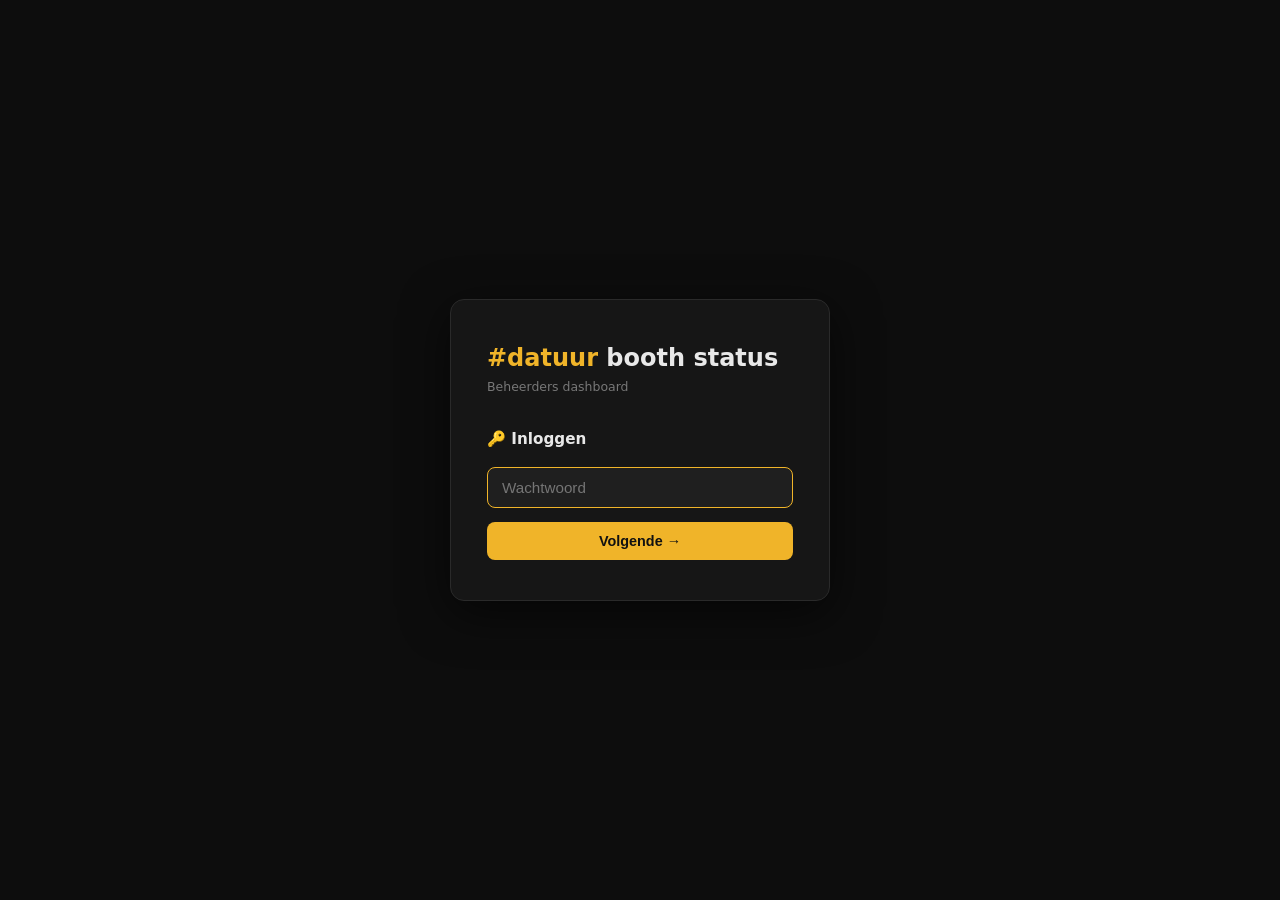
==== public/index.html @ 618bc547 "fix: replace run_worker_first with client-side hostname redirect run_worker_first:true caused env.AS" ====
﻿<!DOCTYPE html>
<html lang="nl">

<head>
  <meta charset="UTF-8" />
  <meta name="viewport" content="width=device-width, initial-scale=1.0" />
  <!-- Redirect event.datuur.be to the event QR page -->
  <script>if (location.hostname === 'event.datuur.be') location.replace('/event/');</script>
  <title>Booth Status 📷 datuur.be</title>
  <link rel="icon"
    href="data:image/svg+xml,<svg xmlns='http://www.w3.org/2000/svg' viewBox='0 0 100 100'><text y='.9em' font-size='90'>📷</text></svg>" />
  <link rel="stylesheet" href="/css/dashboard.css" />
</head>

<body>

  <div class="app">

    <!-- Header -->
    <header>
      <div class="logo">#datuur <span>booth status</span></div>
      <div class="header-meta">
        <span id="lastUpdated"></span>
        <button class="header-btn" onclick="doRefresh()">🔄 Refresh</button>
        <button class="header-btn danger" onclick="doLogout()">🔒 Logout</button>
      </div>
    </header>

    <div id="offlineBanner">⚠️ Booth lijkt offline — laatste ping meer dan 2 minuten geleden</div>

    <div id="loadingState">
      <div class="spinner"></div>
      <div>Status laden…</div>
    </div>

    <div id="mainContent">

      <!-- Hero: status + event -->
      <div class="hero">
        <div class="hero-card">
          <div class="label">Booth Status</div>
          <div id="statusPill"></div>
          <div class="sub" id="lastPing"></div>
        </div>
        <div class="hero-card">
          <div class="hc-icon">📅</div>
          <div class="label">Actief evenement</div>
          <div class="value value-accent" id="activeEventName">—</div>
          <div class="sub" id="photosToday"></div>
          <div class="sub" id="eventUserCount"></div>
          <div class="sub" id="eventPartyHosts"></div>
          <div id="eventSwitcherWrap" style="display:none;margin-top:10px">
            <select id="eventSwitcher" class="event-switcher-select" onchange="doSwitchEvent(this.value)"></select>
          </div>
        </div>
      </div>

      <!-- Stat cards -->
      <div class="stats-row">
        <div class="stat-card">
          <div class="sc-label">Foto's vandaag</div>
          <div class="sc-value value-accent" id="statPhotos">—</div>
        </div>
        <div class="stat-card">
          <div class="sc-label">Gasten gezien</div>
          <div class="sc-value" id="statGuests">—</div>
        </div>
        <div class="stat-card">
          <div class="sc-label">Herkenningen</div>
          <div class="sc-value value-green" id="statRecognition">—</div>
        </div>
        <div class="stat-card">
          <div class="sc-label">Booth Uptime</div>
          <div class="sc-value" id="statUptime">—</div>
          <div class="sc-sub" id="statUptimeSince"></div>
        </div>
      </div>

      <!-- Admin panel -->
      <div id="adminPanel" class="admin-panel">
        <div class="admin-panel-header">
          <span class="admin-panel-title">⚙️ Event instellingen</span>
          <span class="admin-event-name" id="adminEventName">—</span>
        </div>
        <div class="toggles-grid" id="adminToggles"></div>
        <div class="admin-section-label">📐 Toegestane layouts</div>
        <div class="layouts-grid" id="adminLayouts"></div>
        <div class="admin-section-label">⏱️ Slideshow idle timer</div>
        <div class="timer-row">
          <input type="number" id="slideshowTimer" class="timer-input" min="5" max="600" step="5" value="60"
            oninput="window._adminMarkTimer(this.value, this.dataset.eventId)">
          <span class="timer-label">sec. inactiviteit voor slideshow</span>
        </div>
        <div class="admin-save-bar">
          <span class="pending-count" id="pendingCount">Geen wijzigingen</span>
          <span class="save-feedback" id="saveFeedback"></span>
          <button class="save-btn" id="saveBtn" onclick="saveChanges()">💾 Opslaan</button>
        </div>
        <div class="admin-hint">Klik <strong>Opslaan</strong> om wijzigingen door te sturen. De booth verwerkt ze bij de
          volgende synchronisatie (~30s).</div>
      </div>

      <!-- Features + Errors side by side -->
      <div class="two-col">
        <div>
          <div class="section-title">Functies</div>
          <div class="features-overview" id="featuresOverview"></div>
        </div>
        <div>
          <div id="errorsSection" style="display:none">
            <div class="section-title">Recente fouten</div>
            <div class="errors-list" id="errorsList"></div>
          </div>
        </div>
      </div>

      <!-- System info -->
      <div class="section-title">Systeeminformatie</div>
      <div class="info-row" id="infoRow"></div>

      <!-- Memory -->
      <div class="section-title">Geheugengebruik</div>
      <div class="memory-bar-wrap">
        <div class="mem-labels">
          <span id="memUsed">—</span>
          <span id="memTotal">—</span>
        </div>
        <div class="mem-bar-bg">
          <div class="mem-bar-fill" id="memBarFill" style="width:0%"></div>
        </div>
      </div>

      <!-- Services -->
      <div class="section-title">Services Status</div>
      <div class="services-grid" id="servicesGrid"></div>

      <!-- Memory sparkline -->
      <div class="section-title">Geheugen geschiedenis</div>
      <div class="sparkline-wrap">
        <div class="sparkline-header">
          <span class="sparkline-title">Laatste 100 metingen</span>
          <span class="sparkline-peak" id="sparklinePeak"></span>
        </div>
        <svg id="sparkline" viewBox="0 0 400 70" preserveAspectRatio="none"></svg>
        <div class="sparkline-x-labels">
          <span>-5m</span><span>-4m</span><span>-3m</span><span>-2m</span><span>-1m</span><span>Nu</span>
        </div>
      </div>

      <!-- Action buttons -->
      <div class="action-buttons">
        <button class="action-btn primary" onclick="doRestartBooth()">🔄 Restart Booth</button>
        <button class="action-btn" onclick="doRestartServices()">⚙️ Restart Services</button>
        <button class="action-btn danger" onclick="doClearQueue()">🗑️ Clear Queue</button>
      </div>

    </div><!-- /mainContent -->
  </div><!-- /app -->

  <script type="module" src="/js/dashboard.js"></script>
</body>

</html>
---- css/dashboard.css ----
/* ── Reset & base ── */
*,
*::before,
*::after {
    box-sizing: border-box;
    margin: 0;
    padding: 0;
}

:root {
    --bg: #0d0d0d;
    --surface: #161616;
    --surface2: #1f1f1f;
    --border: #2a2a2a;
    --text: #e8e8e8;
    --muted: #777;
    --accent: #f0b429;
    --green: #22c55e;
    --red: #ef4444;
    --orange: #f97316;
    --blue: #3b82f6;
    --radius: 14px;
    --radius-sm: 8px;
}

html,
body {
    height: 100%;
    background: var(--bg);
    color: var(--text);
    font-family: 'Segoe UI', system-ui, sans-serif;
    font-size: 16px;
    line-height: 1.5;
}

/* ── Layout ── */
.app {
    max-width: 1100px;
    margin: 0 auto;
    padding: 20px 16px 48px;
}

/* ── Header ── */
header {
    display: flex;
    align-items: center;
    justify-content: space-between;
    padding: 18px 0 24px;
    border-bottom: 1px solid var(--border);
    margin-bottom: 24px;
    flex-wrap: wrap;
    gap: 12px;
}

.logo {
    font-size: 1.5rem;
    font-weight: 700;
    letter-spacing: -0.5px;
    color: var(--accent);
}

.logo span {
    color: var(--text);
}

.header-meta {
    display: flex;
    align-items: center;
    gap: 12px;
}

#lastUpdated {
    font-size: 0.78rem;
    color: var(--muted);
}

.header-btn {
    background: var(--surface2);
    border: 1px solid var(--border);
    color: var(--text);
    font-size: 0.78rem;
    padding: 6px 14px;
    border-radius: 999px;
    cursor: pointer;
    transition: background 0.15s;
    display: inline-flex;
    align-items: center;
    gap: 6px;
    text-decoration: none;
}

.header-btn:hover {
    background: var(--border);
}

.header-btn.danger:hover {
    color: var(--red);
    border-color: var(--red);
    background: transparent;
}

/* ── Status pill ── */
.status-pill {
    display: inline-flex;
    align-items: center;
    gap: 7px;
    padding: 6px 16px;
    border-radius: 999px;
    font-size: 0.9rem;
    font-weight: 600;
}

.status-pill .dot {
    width: 9px;
    height: 9px;
    border-radius: 50%;
    animation: pulse 2s infinite;
}

.pill-online {
    background: rgba(34, 197, 94, 0.12);
    color: var(--green);
}

.pill-online .dot {
    background: var(--green);
}

.pill-offline {
    background: rgba(239, 68, 68, 0.12);
    color: var(--red);
}

.pill-offline .dot {
    background: var(--red);
    animation: none;
}

.pill-unknown {
    background: rgba(119, 119, 119, 0.12);
    color: var(--muted);
}

.pill-unknown .dot {
    background: var(--muted);
    animation: none;
}

@keyframes pulse {

    0%,
    100% {
        opacity: 1;
    }

    50% {
        opacity: 0.35;
    }
}

/* ── Hero row ── */
.hero {
    display: grid;
    grid-template-columns: 1fr 1fr;
    gap: 16px;
    margin-bottom: 20px;
}

@media(max-width: 600px) {
    .hero {
        grid-template-columns: 1fr;
    }
}

.hero-card {
    background: var(--surface);
    border: 1px solid var(--border);
    border-radius: var(--radius);
    padding: 20px 22px;
    display: flex;
    flex-direction: column;
    gap: 4px;
}

.hero-card .hc-icon {
    font-size: 2rem;
    margin-bottom: 6px;
}

.hero-card .label {
    font-size: 0.72rem;
    text-transform: uppercase;
    letter-spacing: 0.08em;
    color: var(--muted);
    margin-bottom: 4px;
}

.hero-card .value {
    font-size: 2rem;
    font-weight: 700;
    line-height: 1.1;
}

.hero-card .sub {
    font-size: 0.78rem;
    color: var(--muted);
    margin-top: 2px;
}

.value-green {
    color: var(--green);
}

.value-red {
    color: var(--red);
}

.value-orange {
    color: var(--orange);
}

.value-accent {
    color: var(--accent);
}

/* ── Stats row ── */
.stats-row {
    display: grid;
    grid-template-columns: repeat(auto-fill, minmax(200px, 1fr));
    gap: 12px;
    margin-bottom: 20px;
}

@media(max-width: 480px) {
    .stats-row {
        grid-template-columns: 1fr 1fr;
    }
}

.stat-card {
    background: var(--surface);
    border: 1px solid var(--border);
    border-radius: var(--radius-sm);
    padding: 16px 18px;
}

.stat-card .sc-label {
    font-size: 0.68rem;
    text-transform: uppercase;
    letter-spacing: 0.08em;
    color: var(--muted);
    margin-bottom: 4px;
}

.stat-card .sc-value {
    font-size: 1.6rem;
    font-weight: 700;
}

.stat-card .sc-sub {
    font-size: 0.72rem;
    color: var(--muted);
    margin-top: 2px;
}

/* ── Section title ── */
.section-title {
    font-size: 0.72rem;
    text-transform: uppercase;
    letter-spacing: 0.1em;
    color: var(--muted);
    margin: 24px 0 10px;
    display: flex;
    align-items: center;
    gap: 8px;
}

.section-title::after {
    content: '';
    flex: 1;
    height: 1px;
    background: var(--border);
}

/* ── Two-column layout ── */
.two-col {
    display: grid;
    grid-template-columns: 1fr 1fr;
    gap: 16px;
    margin-bottom: 20px;
}

@media(max-width: 700px) {
    .two-col {
        grid-template-columns: 1fr;
    }
}

/* ── Features grid ── */
.features-overview {
    display: grid;
    grid-template-columns: repeat(auto-fill, minmax(130px, 1fr));
    gap: 8px;
}

@media(max-width: 600px) {
    .features-overview {
        grid-template-columns: repeat(2, 1fr);
    }
}

.feat-badge {
    background: var(--surface);
    border: 1px solid var(--border);
    border-radius: var(--radius-sm);
    padding: 10px 12px;
    display: flex;
    justify-content: space-between;
    align-items: center;
    gap: 6px;
    transition: border-color 0.2s;
}

.feat-icon {
    font-size: 0.82rem;
    flex: 1;
    white-space: nowrap;
    overflow: hidden;
    text-overflow: ellipsis;
}

.feat-state {
    font-size: 0.68rem;
    font-weight: 700;
    padding: 2px 7px;
    border-radius: 999px;
    letter-spacing: 0.04em;
    flex-shrink: 0;
}

.feat-on .feat-state {
    background: rgba(34, 197, 94, 0.15);
    color: var(--green);
}

.feat-off .feat-state {
    background: rgba(119, 119, 119, 0.12);
    color: var(--muted);
}

.feat-on {
    border-color: rgba(34, 197, 94, 0.2);
}

/* ── Service grid ── */
.services-grid {
    display: grid;
    grid-template-columns: repeat(auto-fill, minmax(200px, 1fr));
    gap: 12px;
}

@media(max-width: 600px) {
    .services-grid {
        grid-template-columns: repeat(2, 1fr);
    }
}

.service-card {
    background: var(--surface);
    border: 1px solid var(--border);
    border-radius: var(--radius-sm);
    padding: 14px 16px;
    display: flex;
    flex-direction: column;
    gap: 4px;
}

.service-card .svc-icon {
    font-size: 1.3rem;
    margin-bottom: 4px;
}

.service-card .svc-name {
    font-size: 0.85rem;
    font-weight: 600;
}

.service-card .svc-status {
    font-size: 0.72rem;
    font-weight: 600;
    text-transform: uppercase;
    letter-spacing: 0.06em;
    display: flex;
    align-items: center;
    gap: 5px;
}

.service-card .svc-meta {
    font-size: 0.7rem;
    color: var(--muted);
}

.st-healthy {
    color: var(--green);
}

.st-degraded {
    color: var(--orange);
}

.st-unhealthy {
    color: var(--red);
}

.st-unknown {
    color: var(--muted);
}

.service-card.border-healthy {
    border-color: rgba(34, 197, 94, 0.3);
}

.service-card.border-unhealthy {
    border-color: rgba(239, 68, 68, 0.35);
}

.service-card.border-degraded {
    border-color: rgba(249, 115, 22, 0.35);
}

/* ── Memory bar ── */
.memory-bar-wrap {
    background: var(--surface);
    border: 1px solid var(--border);
    border-radius: var(--radius-sm);
    padding: 16px 18px;
}

.mem-labels {
    display: flex;
    justify-content: space-between;
    font-size: 0.75rem;
    color: var(--muted);
    margin-bottom: 8px;
}

.mem-bar-bg {
    height: 10px;
    background: var(--surface2);
    border-radius: 999px;
    overflow: hidden;
}

.mem-bar-fill {
    height: 100%;
    border-radius: 999px;
    background: var(--green);
    transition: width 0.5s ease;
}

.mem-bar-fill.warn {
    background: var(--orange);
}

.mem-bar-fill.crit {
    background: var(--red);
}

/* ── Sparkline chart ── */
.sparkline-wrap {
    background: var(--surface);
    border: 1px solid var(--border);
    border-radius: var(--radius-sm);
    padding: 16px 18px;
}

.sparkline-header {
    display: flex;
    justify-content: space-between;
    align-items: center;
    margin-bottom: 10px;
}

.sparkline-title {
    font-size: 0.75rem;
    color: var(--muted);
}

.sparkline-peak {
    font-size: 0.72rem;
    color: var(--blue);
}

.sparkline-wrap svg {
    width: 100%;
    height: 70px;
    display: block;
}

.sparkline-x-labels {
    display: flex;
    justify-content: space-between;
    font-size: 0.65rem;
    color: var(--muted);
    margin-top: 4px;
}

/* ── Errors list ── */
.errors-list {
    display: flex;
    flex-direction: column;
    gap: 8px;
}

.error-row {
    background: rgba(239, 68, 68, 0.05);
    border: 1px solid rgba(239, 68, 68, 0.18);
    border-radius: var(--radius-sm);
    padding: 10px 14px;
    font-size: 0.78rem;
    display: flex;
    flex-direction: column;
    gap: 3px;
}

.error-row .err-header {
    display: flex;
    align-items: center;
    gap: 8px;
}

.error-row .err-svc {
    font-weight: 600;
    color: var(--red);
}

.error-row .err-op {
    color: var(--muted);
    font-size: 0.7rem;
}

.error-row .err-msg {
    color: var(--text);
}

.error-row .err-time {
    color: var(--muted);
    font-size: 0.7rem;
}

/* ── Info row ── */
.info-row {
    display: grid;
    grid-template-columns: repeat(auto-fill, minmax(160px, 1fr));
    gap: 10px;
    margin-bottom: 8px;
}

.info-cell {
    background: var(--surface);
    border: 1px solid var(--border);
    border-radius: var(--radius-sm);
    padding: 10px 14px;
}

.info-cell .ic-label {
    font-size: 0.65rem;
    text-transform: uppercase;
    letter-spacing: 0.07em;
    color: var(--muted);
    margin-bottom: 2px;
}

.info-cell .ic-value {
    font-size: 0.9rem;
    font-weight: 600;
}

/* ── Offline banner ── */
#offlineBanner {
    display: none;
    background: rgba(239, 68, 68, 0.08);
    border: 1px solid rgba(239, 68, 68, 0.25);
    border-radius: var(--radius-sm);
    padding: 12px 18px;
    color: var(--red);
    font-weight: 600;
    margin-bottom: 20px;
    text-align: center;
    font-size: 0.85rem;
}

/* ── Loading spinner ── */
#loadingState {
    text-align: center;
    padding: 80px 0;
    color: var(--muted);
}

.spinner {
    width: 32px;
    height: 32px;
    border: 3px solid var(--border);
    border-top-color: var(--accent);
    border-radius: 50%;
    animation: spin 0.7s linear infinite;
    margin: 0 auto 16px;
}

@keyframes spin {
    to {
        transform: rotate(360deg);
    }
}

/* ── Admin panel ── */
.admin-panel {
    background: var(--surface);
    border: 1px solid rgba(240, 180, 41, 0.25);
    border-radius: var(--radius);
    padding: 18px 20px;
    margin-bottom: 20px;
    display: none;
}

.admin-panel.visible {
    display: block;
}

.admin-panel-header {
    display: flex;
    justify-content: space-between;
    align-items: center;
    flex-wrap: wrap;
    gap: 8px;
    margin-bottom: 14px;
}

.admin-panel-title {
    font-size: 0.72rem;
    text-transform: uppercase;
    letter-spacing: 0.1em;
    color: var(--accent);
}

.admin-event-name {
    font-size: 0.82rem;
    color: var(--muted);
}

.admin-hint {
    font-size: 0.7rem;
    color: var(--muted);
    margin-top: 12px;
}

.toggles-grid {
    display: grid;
    grid-template-columns: 1fr 1fr;
    gap: 10px;
}

@media(max-width: 480px) {
    .toggles-grid {
        grid-template-columns: 1fr;
    }
}

.toggle-row {
    display: flex;
    align-items: center;
    justify-content: space-between;
    background: var(--surface2);
    border: 1px solid var(--border);
    border-radius: var(--radius-sm);
    padding: 10px 12px;
    gap: 8px;
    transition: border-color 0.2s, background 0.2s;
}

.toggle-label {
    font-size: 0.82rem;
    flex: 1;
}

.toggle-switch {
    position: relative;
    width: 36px;
    height: 20px;
    flex-shrink: 0;
}

.toggle-switch input {
    opacity: 0;
    width: 0;
    height: 0;
    position: absolute;
}

.toggle-track {
    position: absolute;
    inset: 0;
    background: var(--border);
    border-radius: 999px;
    cursor: pointer;
    transition: background 0.2s;
}

.toggle-track::before {
    content: '';
    position: absolute;
    width: 14px;
    height: 14px;
    left: 3px;
    top: 3px;
    background: #fff;
    border-radius: 50%;
    transition: transform 0.2s;
}

.toggle-switch input:checked+.toggle-track {
    background: var(--green);
}

.toggle-switch input:checked+.toggle-track::before {
    transform: translateX(16px);
}

.toggle-row.dirty {
    border-color: rgba(240, 180, 41, 0.5);
    background: rgba(240, 180, 41, 0.04);
}

.admin-save-bar {
    display: flex;
    align-items: center;
    gap: 10px;
    margin-top: 14px;
    padding-top: 12px;
    border-top: 1px solid var(--border);
}

.save-btn {
    padding: 9px 22px;
    background: var(--surface2);
    color: var(--muted);
    font-weight: 700;
    font-size: 0.85rem;
    border: 1px solid var(--border);
    border-radius: var(--radius-sm);
    cursor: not-allowed;
    transition: all 0.2s;
}

.save-btn.has-changes {
    background: var(--accent);
    color: #111;
    border-color: var(--accent);
    cursor: pointer;
}

.save-feedback {
    font-size: 0.78rem;
    color: var(--green);
    display: none;
}

.pending-count {
    font-size: 0.75rem;
    color: var(--muted);
    flex: 1;
}

/* ── Event switcher ── */
.event-switcher-select {
    width: 100%;
    padding: 7px 10px;
    background: var(--surface2);
    border: 1px solid var(--border);
    border-radius: var(--radius-sm);
    color: var(--text);
    font-size: 0.82rem;
    cursor: pointer;
    transition: border-color 0.15s;
}

.event-switcher-select:focus {
    border-color: var(--accent);
    outline: none;
}

/* ── Admin: section labels, layouts grid, timer ── */
.admin-section-label {
    font-size: 0.68rem;
    text-transform: uppercase;
    letter-spacing: 0.08em;
    color: var(--muted);
    margin: 16px 0 8px;
}

.layouts-grid {
    display: flex;
    flex-wrap: wrap;
    gap: 8px;
    margin-bottom: 4px;
}

.layout-label {
    display: flex;
    align-items: center;
    gap: 6px;
    padding: 7px 12px;
    background: var(--surface2);
    border: 1px solid var(--border);
    border-radius: var(--radius-sm);
    font-size: 0.82rem;
    cursor: pointer;
    transition: border-color 0.2s, background 0.2s;
}

.layout-label input {
    accent-color: var(--accent);
    cursor: pointer;
}

.layout-label.dirty {
    border-color: rgba(240, 180, 41, 0.5);
    background: rgba(240, 180, 41, 0.04);
}

.timer-row {
    display: flex;
    align-items: center;
    gap: 10px;
    margin-bottom: 4px;
}

.timer-input {
    width: 80px;
    padding: 7px 10px;
    background: var(--surface2);
    border: 1px solid var(--border);
    border-radius: var(--radius-sm);
    color: var(--text);
    font-size: 0.9rem;
    transition: border-color 0.15s;
}

.timer-input:focus {
    border-color: var(--accent);
    outline: none;
}

.timer-input.dirty {
    border-color: rgba(240, 180, 41, 0.5);
    background: rgba(240, 180, 41, 0.04);
}

.timer-label {
    font-size: 0.82rem;
    color: var(--muted);
}

/* ── Action buttons row ── */
.action-buttons {
    display: flex;
    gap: 10px;
    flex-wrap: wrap;
    margin-top: 24px;
    padding-top: 20px;
    border-top: 1px solid var(--border);
}

.action-btn {
    flex: 1;
    min-width: 140px;
    padding: 11px 16px;
    border-radius: var(--radius-sm);
    font-size: 0.82rem;
    font-weight: 600;
    border: 1px solid var(--border);
    cursor: pointer;
    display: inline-flex;
    align-items: center;
    justify-content: center;
    gap: 7px;
    transition: all 0.15s;
    background: var(--surface2);
    color: var(--text);
}

.action-btn:hover {
    background: var(--border);
}

.action-btn.danger:hover {
    background: rgba(239, 68, 68, 0.12);
    color: var(--red);
    border-color: rgba(239, 68, 68, 0.4);
}

.action-btn.primary {
    background: var(--accent);
    color: #111;
    border-color: var(--accent);
}

.action-btn.primary:hover {
    background: #d9a020;
    border-color: #d9a020;
}

/* ── Misc ── */
#mainContent {
    display: none;
}
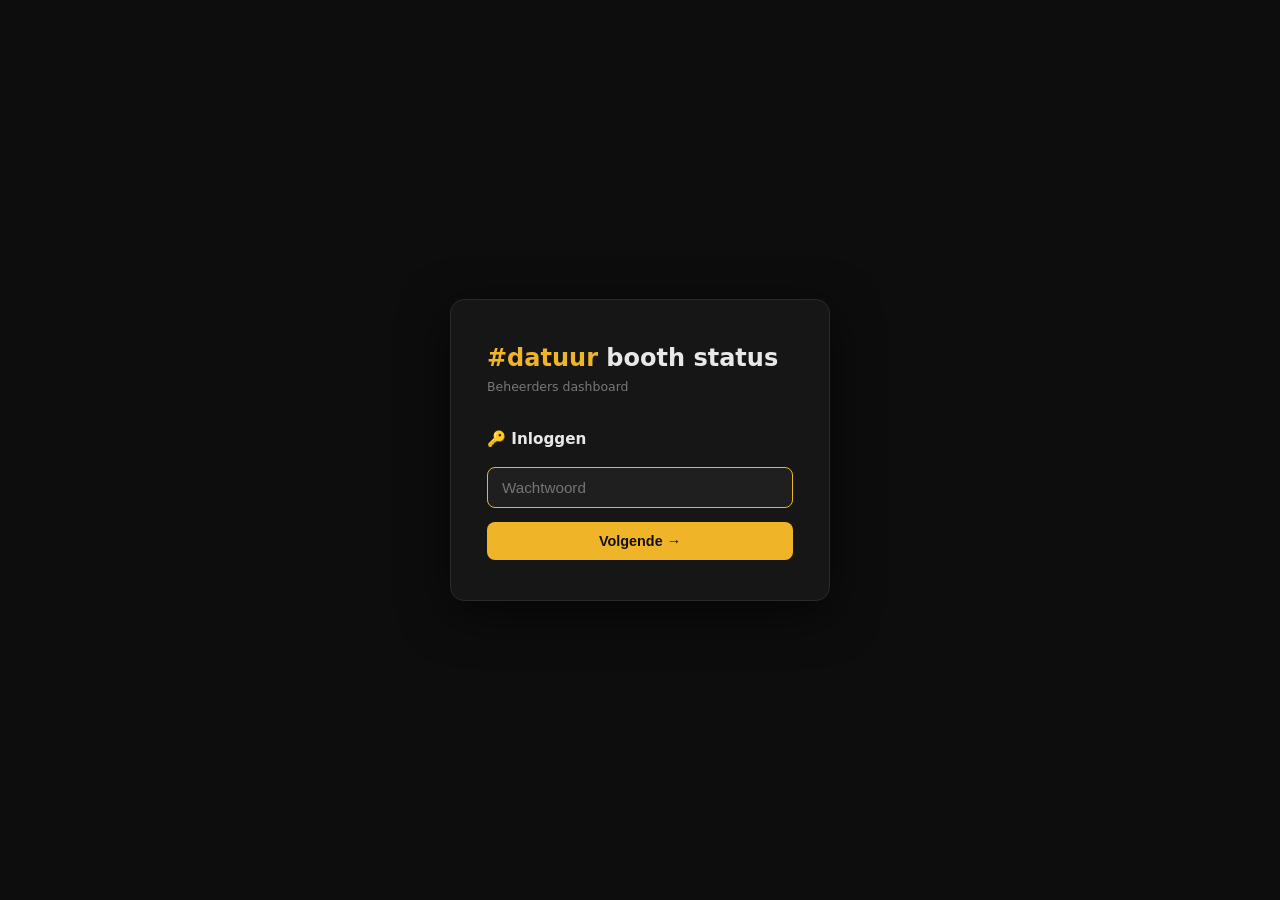
==== commit ba23392a: "fix: cache-bust CSS/JS with ?v=2 to bypass poisoned CF edge cache The root cause of the intermittent" ====
--- a/public/index.html
+++ b/public/index.html
@@ -9,7 +9,7 @@
   <title>Booth Status 📷 datuur.be</title>
   <link rel="icon"
     href="data:image/svg+xml,<svg xmlns='http://www.w3.org/2000/svg' viewBox='0 0 100 100'><text y='.9em' font-size='90'>📷</text></svg>" />
-  <link rel="stylesheet" href="/css/dashboard.css" />
+  <link rel="stylesheet" href="/css/dashboard.css?v=2" />
 </head>
 
 <body>
@@ -157,7 +157,7 @@
     </div><!-- /mainContent -->
   </div><!-- /app -->
 
-  <script type="module" src="/js/dashboard.js"></script>
+  <script type="module" src="/js/dashboard.js?v=2"></script>
 </body>
 
 </html>
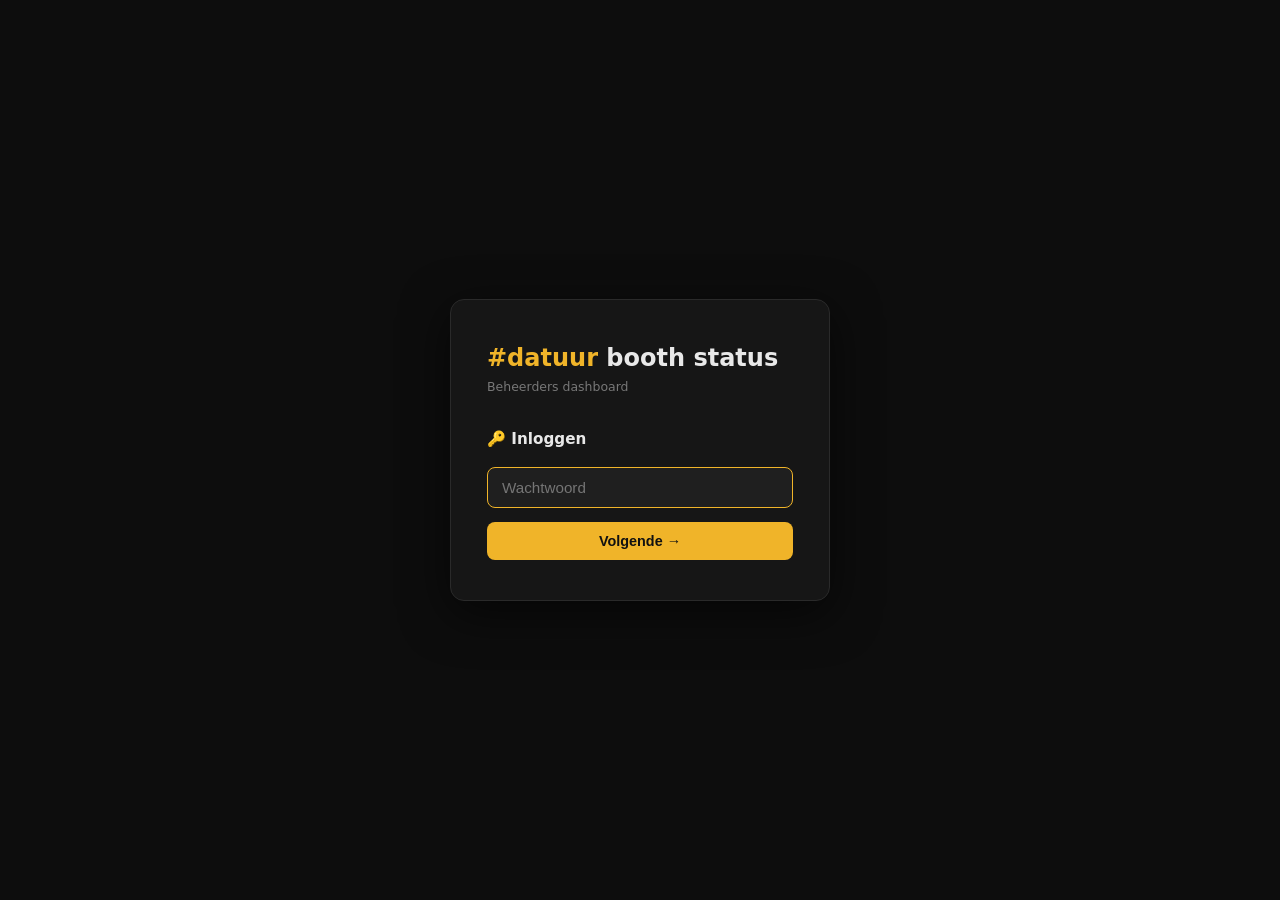
==== commit 6f98a4e2: "fix: remove ?v=2 query-string that broke CF Assets exact-path lookup; strip query-string in Worker f" ====
--- a/public/index.html
+++ b/public/index.html
@@ -9,7 +9,7 @@
   <title>Booth Status 📷 datuur.be</title>
   <link rel="icon"
     href="data:image/svg+xml,<svg xmlns='http://www.w3.org/2000/svg' viewBox='0 0 100 100'><text y='.9em' font-size='90'>📷</text></svg>" />
-  <link rel="stylesheet" href="/css/dashboard.css?v=2" />
+  <link rel="stylesheet" href="/css/dashboard.css" />
 </head>
 
 <body>
@@ -157,7 +157,7 @@
     </div><!-- /mainContent -->
   </div><!-- /app -->
 
-  <script type="module" src="/js/dashboard.js?v=2"></script>
+  <script type="module" src="/js/dashboard.js"></script>
 </body>
 
 </html>
